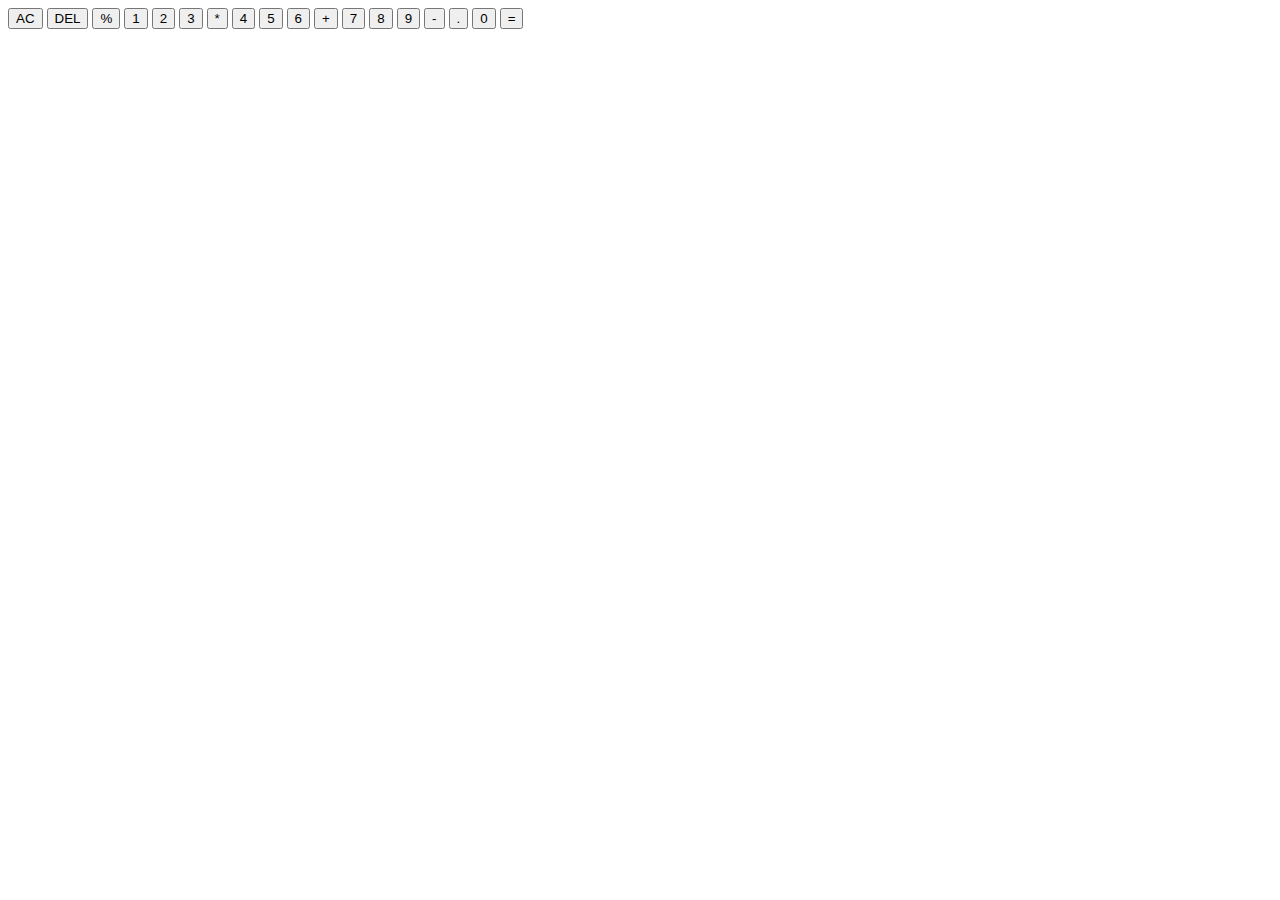
==== Calculator/Calculator/index.html @ 24f4eabe "Formation of calculator" ====
<!DOCTYPE html>
<html lang="en">
<head>
    <meta charset="UTF-8">
    <meta http-equiv="X-UA-Compatible" content="IE=edge">
    <meta name="viewport" content="width=device-width, initial-scale=1.0">
    <title>Calculator</title>
    <link rel="stylesheet" href="styles.css">
    <script src="script.js" defer></script>
</head>
<body>

    <div class="calculator-grid">
        <div class="output">
            <div class="previous-operand">
                <div class="current-operand"></div>
            </div>
            <button class="span-two">AC</button>
            <button>DEL</button>
            <button>%</button>
            <button>1</button>
            <button>2</button>
            <button>3</button>
            <button>*</button>
            <button>4</button>
            <button>5</button>
            <button>6</button>
            <button>+</button>
            <button>7</button>
            <button>8</button>
            <button>9</button>
            <button>-</button>
            <button>.</button>
            <button>0</button>
            <button class="span-two">=</button>
        </div>
    </div>
    
</body>
</html>
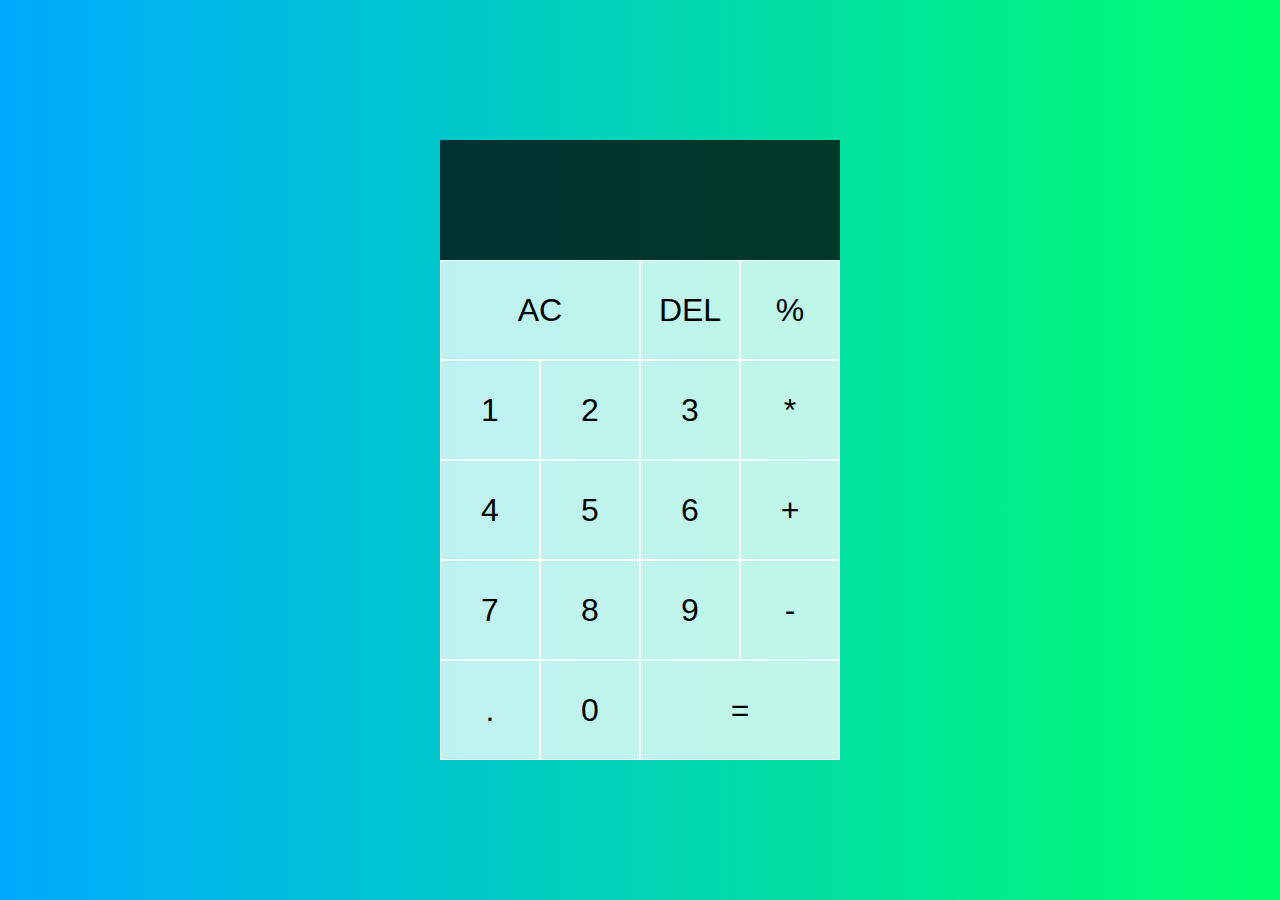
==== commit 83d582a1: "calculator layout complete, js next" ====
--- a/Calculator/Calculator/index.html
+++ b/Calculator/Calculator/index.html
@@ -12,9 +12,9 @@
 
     <div class="calculator-grid">
         <div class="output">
-            <div class="previous-operand">
-                <div class="current-operand"></div>
-            </div>
+            <div class="previous-operand"></div>
+            <div class="current-operand"></div>
+        </div>  
             <button class="span-two">AC</button>
             <button>DEL</button>
             <button>%</button>
@@ -33,7 +33,7 @@
             <button>.</button>
             <button>0</button>
             <button class="span-two">=</button>
-        </div>
+        
     </div>
     
 </body>
--- a/Calculator/Calculator/styles.css
+++ b/Calculator/Calculator/styles.css
@@ -0,0 +1,58 @@
+*, *::before, *::after {
+    box-sizing: border-box;
+    font-family:'Franklin Gothic Medium', 'Arial Narrow', Arial, sans-serif;
+    font-weight: normal;
+  }
+  
+body {
+    padding: 0;
+    margin: 0;
+    background: linear-gradient(to right, #00AAFF, #00FF6C);
+  }
+  
+.calculator-grid {
+    display: grid;
+    justify-content: center;
+    align-content: center;
+    min-height: 100vh;
+    grid-template-columns: repeat(4, 100px);
+    grid-template-rows: minmax(120px, auto) repeat(5, 100px);
+  }
+
+.calculator-grid > button {
+      cursor: pointer;
+      font-size: 2rem;
+      border: 1px solid white;
+      outline: none;
+      background-color: rgba(255, 255, 255, .75);
+  }
+
+.calculator-grid > button:hover{
+      background-color: rgba(255, 255, 255, .9);
+  }
+
+.span-two{
+      grid-column: span 2;
+  }
+
+.output {
+      grid-column: 1 / -1;
+      background-color: rgba(0, 0, 0, .75);
+      display: flex;
+      align-items: flex-end;
+      justify-content: space-around;
+      flex-direction: column;
+      padding: 10px;
+      word-wrap: break-word;
+      word-break: break-all;
+  }
+
+.output .previous-operand{
+      color: rgba(255, 255, 255, .75);
+      font-size: 1.5rem;
+  }
+
+  .output .current-operand{
+    color: white;
+    font-size: 2.5rem;
+}